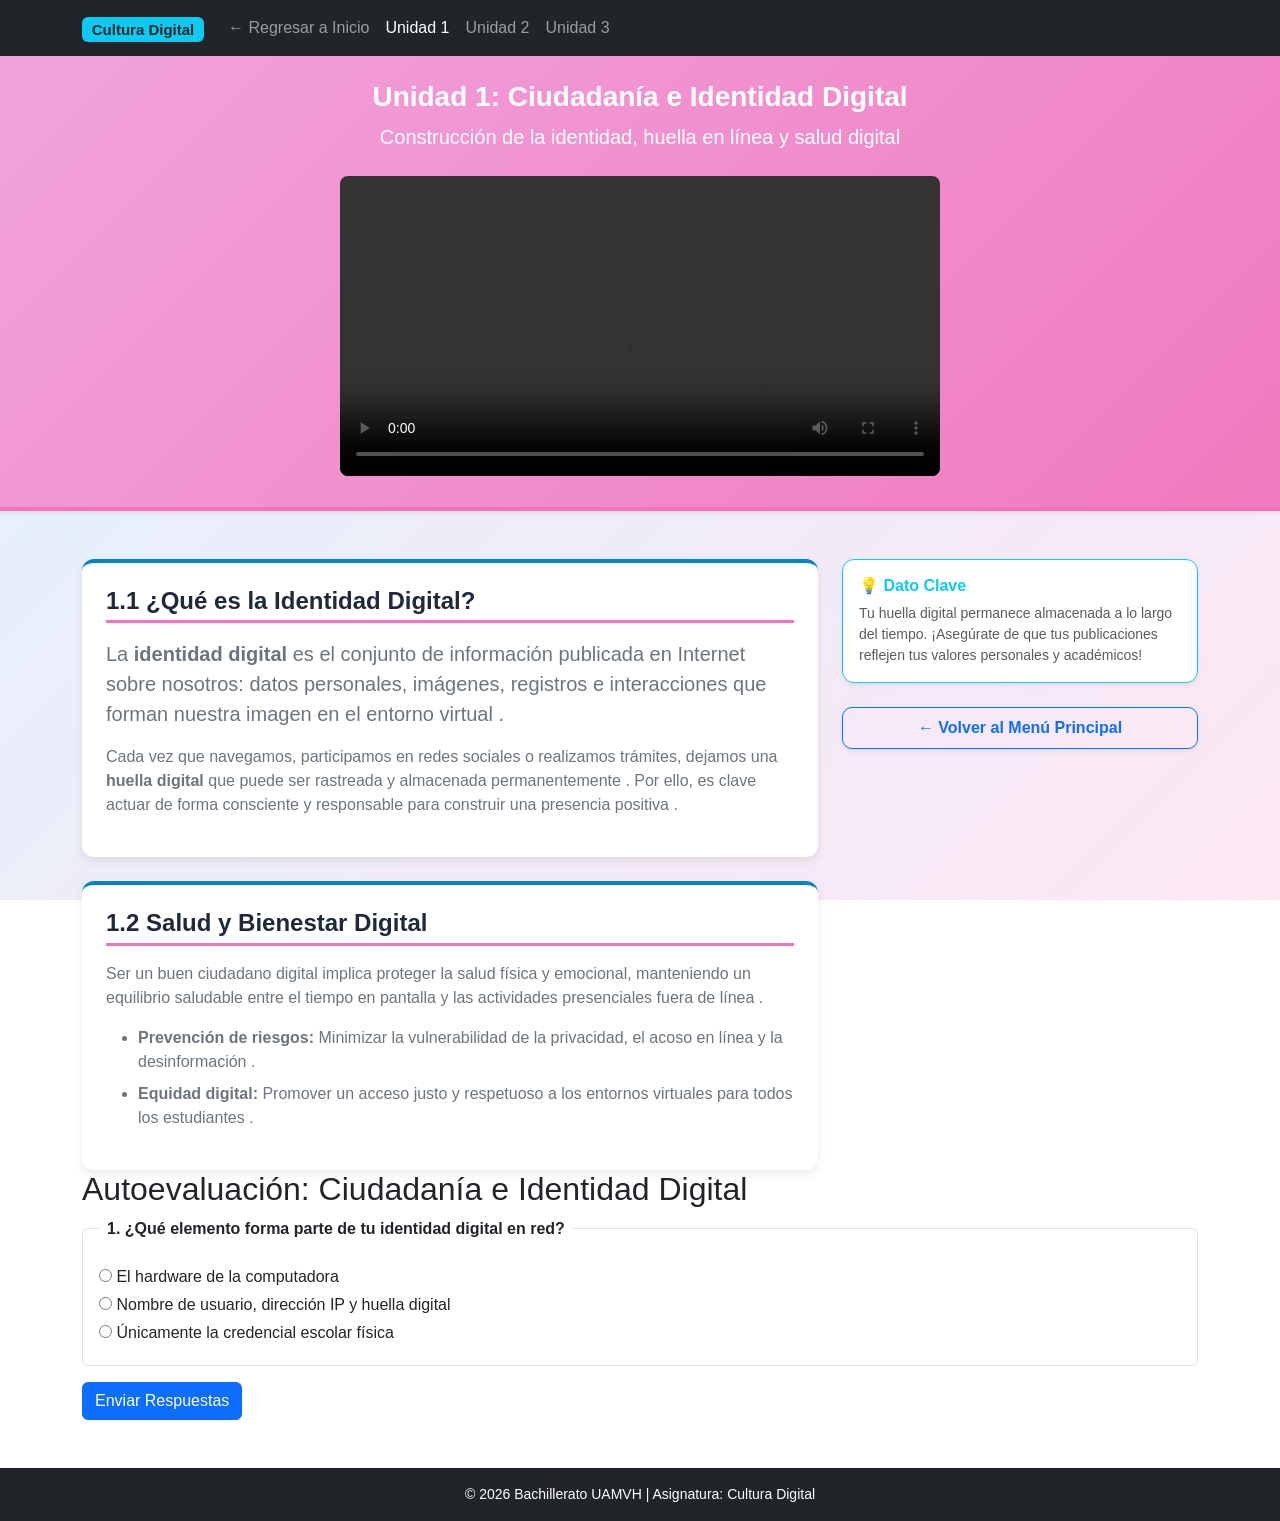
==== unidad1.html @ 254c93a5 "Add files via upload" ====
<!DOCTYPE html>
<html lang="es">
<head>
    <meta charset="UTF-8">
    <meta name="viewport" content="width=device-width, initial-scale=1.0">
    <title>Unidad 1: Ciudadanía e Identidad Digital</title>
    <!-- Bootstrap 5 -->
    <link href="https://cdn.jsdelivr.net/npm/bootstrap@5.3.0/dist/css/bootstrap.min.css" rel="stylesheet">
    
    <style>
        body {
            background: linear-gradient(135deg, #e0f2fe 0%, #fce7f3 100%) !important;
            background-attachment: fixed !important;
            font-family: 'Segoe UI', Tahoma, Geneva, Verdana, sans-serif;
            min-height: 100vh;
        }

        .banner-pastel {
            background: linear-gradient(135deg, #f1a3dc 0%, #f07abd 100%) !important;
            color: #ffffff !important;
            border-bottom: 4px solid #f472b6;
        }

        .titulo-seccion {
            color: #1e293b;
            font-weight: 700;
            border-bottom: 3px solid #f472b6;
            display: inline-block;
            padding-bottom: 5px;
        }

        .tarjeta-educativa {
            border: none !important;
            border-top: 4px solid #0284c7 !important;
            background-color: #ffffff !important;
            box-shadow: 0 4px 10px rgba(0, 0, 0, 0.08) !important;
            border-radius: 12px !important;
        }

        @keyframes flotarSola {
            0% { transform: translateY(0px); }
            50% { transform: translateY(-12px); }
            100% { transform: translateY(0px); }
        }

        .img-flotante {
            display: inline-block !important;
            animation: flotarSola 3s ease-in-out infinite !important;
            border-radius: 12px;
        }
    </style>
</head>
<body>

    <!-- NAVEGACIÓN -->
    <header>
        <nav class="navbar navbar-expand-lg navbar-dark bg-dark">
            <div class="container">
                <a class="navbar-brand fw-bold" href="Index.html">
                    <span class="badge bg-info text-dark">Cultura Digital</span>
                </a>
                <div class="collapse navbar-collapse" id="navMenu">
                    <ul class="navbar-nav me-auto mb-2 mb-lg-0">
                        <li class="nav-item"><a class="nav-link" href="Index.html">← Regresar a Inicio</a></li>
                        <li class="nav-item"><a class="nav-link active" href="unidad1.html">Unidad 1</a></li>
                        <li class="nav-item"><a class="nav-link" href="unidad2.html">Unidad 2</a></li>
                        <li class="nav-item"><a class="nav-link" href="unidad3.html">Unidad 3</a></li>
                    </ul>
                </div>
            </div>
        </nav>

        <div class="banner-pastel text-center py-4 px-3 shadow-sm">
            <h1 class="h3 fw-bold">Unidad 1: Ciudadanía e Identidad Digital</h1>
            <p class="mb-0 lead">Construcción de la identidad, huella en línea y salud digital</p>
            <br>
            <video controls width="100%" style="max-width: 600px; border-radius: 8px;">
  <source src="Identidad Digital y Ciudadanía Responsable.mp4" type="video/mp4">
  Tu navegador no soporta la reproducción de video.
</video>
        </div>
    </header>

    <!-- CONTENIDO DE LA UNIDAD -->
    <main class="container my-5">
        <div class="row g-4">
            <section class="col-lg-8">
                <div class="card p-4 tarjeta-educativa shadow-sm mb-4">
                    <h2 class="h4 titulo-seccion mb-3">1.1 ¿Qué es la Identidad Digital?</h2>
                    <p class="text-secondary fs-5">
                        La <strong>identidad digital</strong> es el conjunto de información publicada en Internet sobre nosotros: datos personales, imágenes, registros e interacciones que forman nuestra imagen en el entorno virtual .
                    </p>
                    <p class="text-secondary">
                        Cada vez que navegamos, participamos en redes sociales o realizamos trámites, dejamos una <strong>huella digital</strong> que puede ser rastreada y almacenada permanentemente . Por ello, es clave actuar de forma consciente y responsable para construir una presencia positiva .
                    </p>
                </div>

                <div class="card p-4 tarjeta-educativa shadow-sm">
                    <h2 class="h4 titulo-seccion mb-3">1.2 Salud y Bienestar Digital</h2>
                    <p class="text-secondary">
                        Ser un buen ciudadano digital implica proteger la salud física y emocional, manteniendo un equilibrio saludable entre el tiempo en pantalla y las actividades presenciales fuera de línea .
                    </p>
                    <ul>
                        <li class="text-secondary mb-2"><strong>Prevención de riesgos:</strong> Minimizar la vulnerabilidad de la privacidad, el acoso en línea y la desinformación .</li>
                        <li class="text-secondary"><strong>Equidad digital:</strong> Promover un acceso justo y respetuoso a los entornos virtuales para todos los estudiantes .</li>
                    </ul>
                </div>
            </section>

            <!-- BARRA LATERAL -->
            <aside class="col-lg-4">
                <div class="card bg-white border-info p-3 shadow-sm mb-4" style="border-radius: 12px;">
                    <h3 class="h6 text-info fw-bold">💡 Dato Clave</h3>
                    <p class="card-text small text-muted">
                        Tu huella digital permanece almacenada a lo largo del tiempo. ¡Asegúrate de que tus publicaciones reflejen tus valores personales y académicos! 
                    </p>
                </div>
                <a href="Index 2.html" class="btn btn-outline-primary w-100 fw-bold py-2 shadow-sm" style="border-radius: 10px;">
                    ← Volver al Menú Principal
                </a>
            </aside>
        </div>
        <section> <div> <h2>Autoevaluación: Ciudadanía e Identidad Digital</h2></div></section>
        <form id="quizForm1">
      <fieldset class="border p-3 rounded mb-3">
        <legend class="float-none w-auto px-2 fs-6 fw-semibold">
          1. ¿Qué elemento forma parte de tu identidad digital en red?
        </legend>
        <label class="d-block mb-1">
          <input type="radio" name="p1" value="a"> El hardware de la computadora
        </label>
        <label class="d-block mb-1">
          <input type="radio" name="p1" value="b"> Nombre de usuario, dirección IP y huella digital
        </label>
        <label class="d-block mb-1">
          <input type="radio" name="p1" value="c"> Únicamente la credencial escolar física
        </label>
      </fieldset>
      <button type="button" class="btn btn-primary" onclick="evaluarQuiz1()">Enviar Respuestas</button>
      </form>
      <div id="resultado1" class="mt-3 feedback-box"></div>
      <script src="script.js"></script>
    </main>

    <footer class="bg-dark text-white text-center py-3 mt-auto">
        <p class="mb-0 small">&copy; 2026 Bachillerato UAMVH | Asignatura: Cultura Digital</p>
    </footer>

</body>
</html>
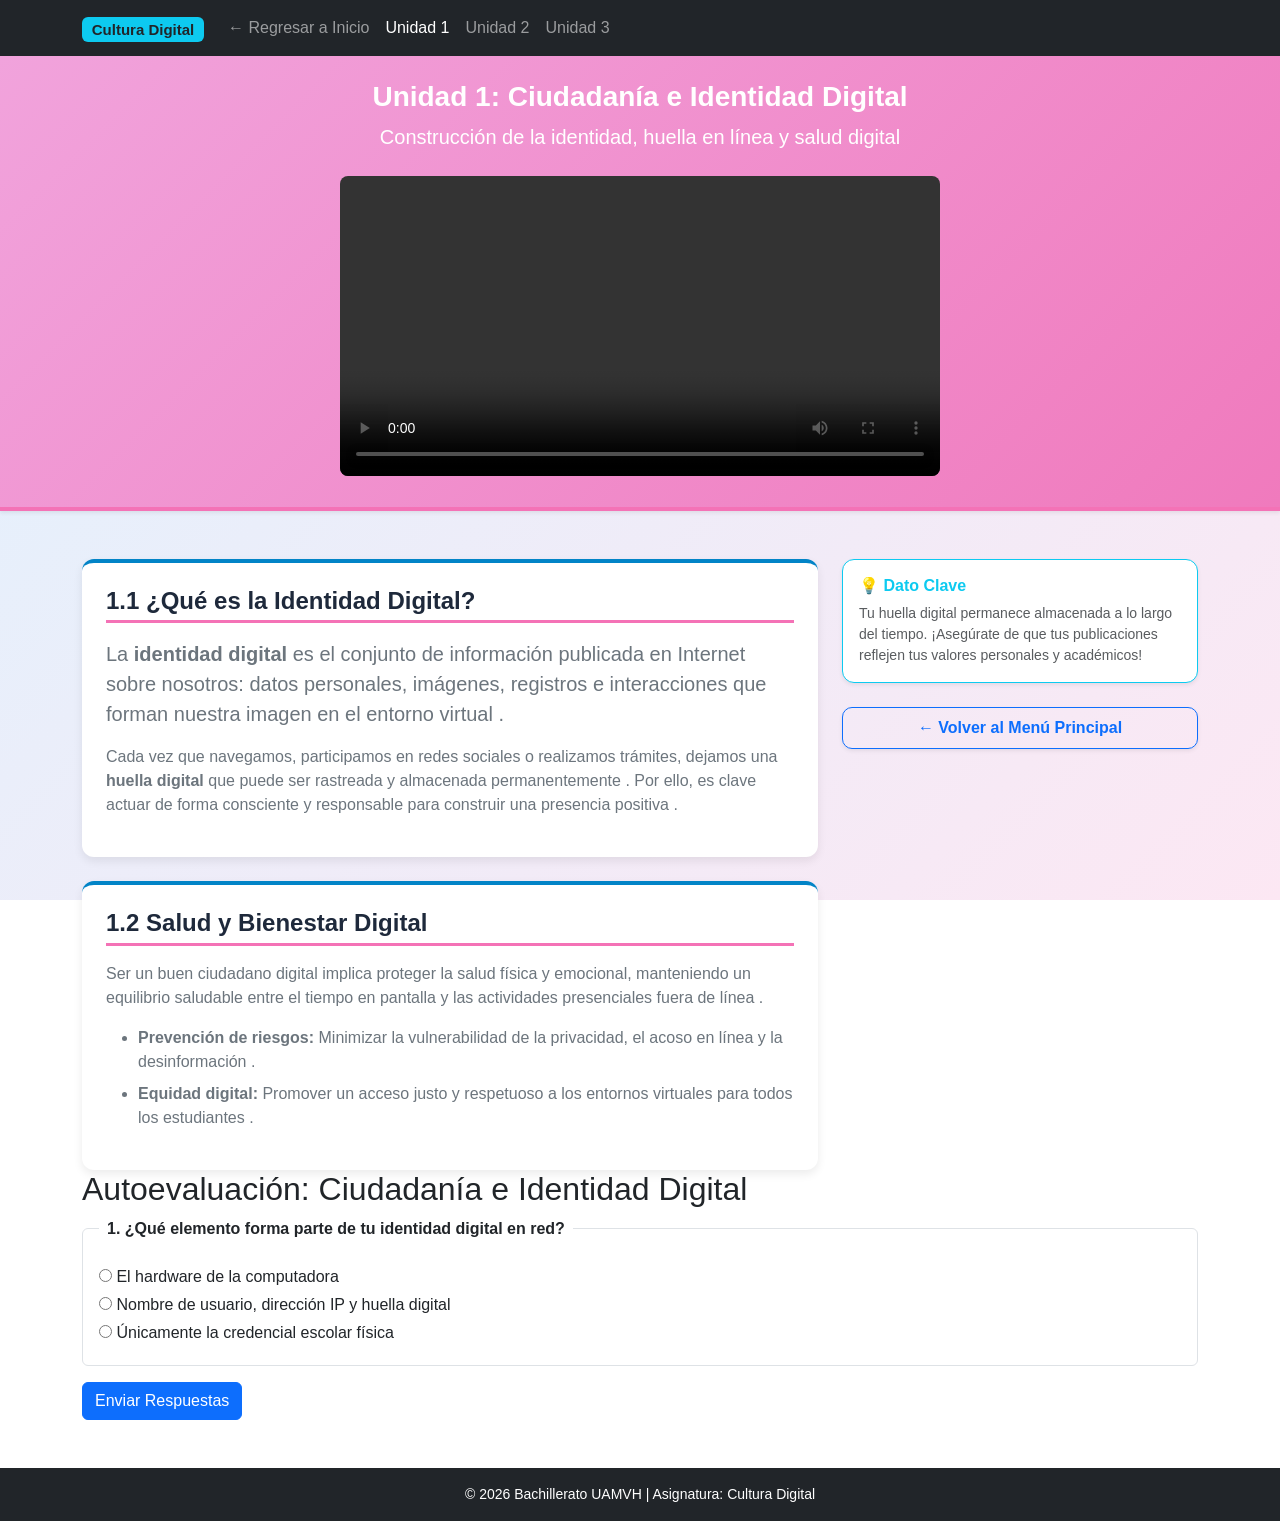
==== commit 0f402377: "Update unidad1.html" ====
--- a/unidad1.html
+++ b/unidad1.html
@@ -115,7 +115,7 @@
                         Tu huella digital permanece almacenada a lo largo del tiempo. ¡Asegúrate de que tus publicaciones reflejen tus valores personales y académicos! 
                     </p>
                 </div>
-                <a href="Index 2.html" class="btn btn-outline-primary w-100 fw-bold py-2 shadow-sm" style="border-radius: 10px;">
+                <a href="index.html" class="btn btn-outline-primary w-100 fw-bold py-2 shadow-sm" style="border-radius: 10px;">
                     ← Volver al Menú Principal
                 </a>
             </aside>
@@ -147,4 +147,4 @@
     </footer>
 
 </body>
-</html>+</html>
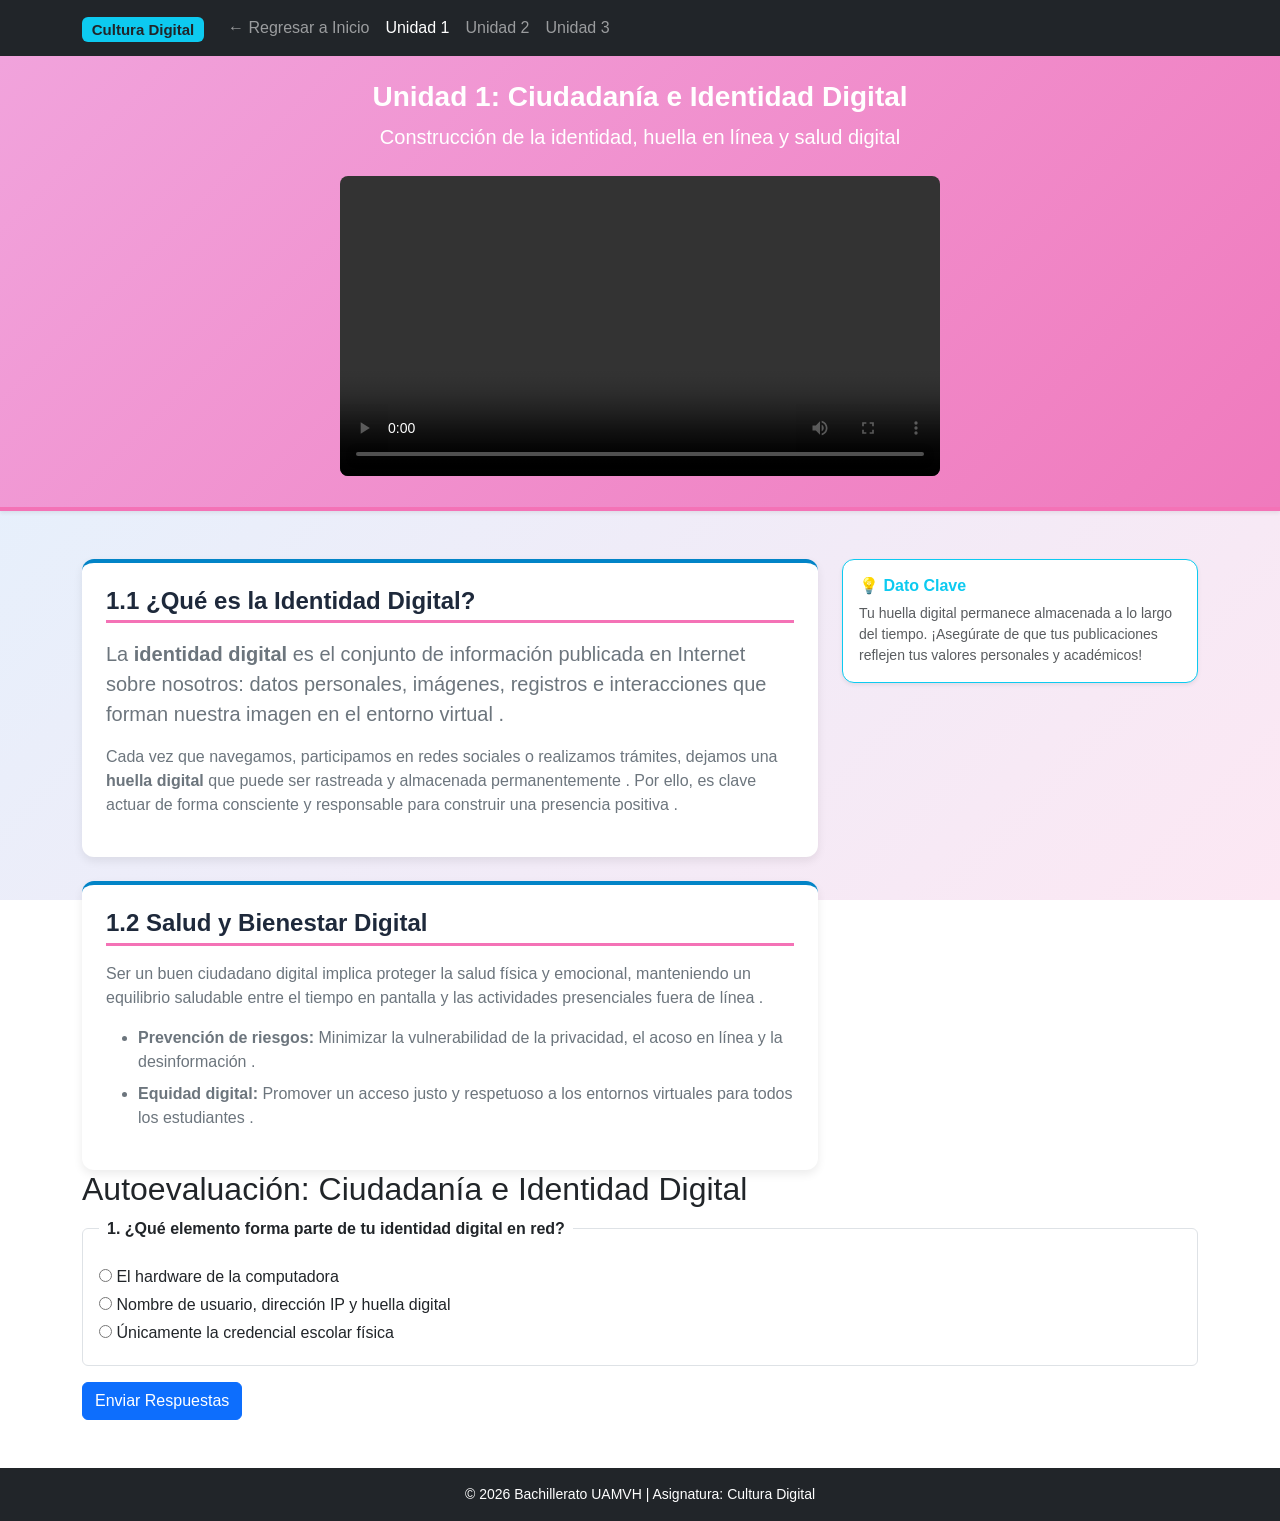
==== commit 214c10e6: "Update unidad1.html" ====
--- a/unidad1.html
+++ b/unidad1.html
@@ -115,9 +115,6 @@
                         Tu huella digital permanece almacenada a lo largo del tiempo. ¡Asegúrate de que tus publicaciones reflejen tus valores personales y académicos! 
                     </p>
                 </div>
-                <a href="index.html" class="btn btn-outline-primary w-100 fw-bold py-2 shadow-sm" style="border-radius: 10px;">
-                    ← Volver al Menú Principal
-                </a>
             </aside>
         </div>
         <section> <div> <h2>Autoevaluación: Ciudadanía e Identidad Digital</h2></div></section>
